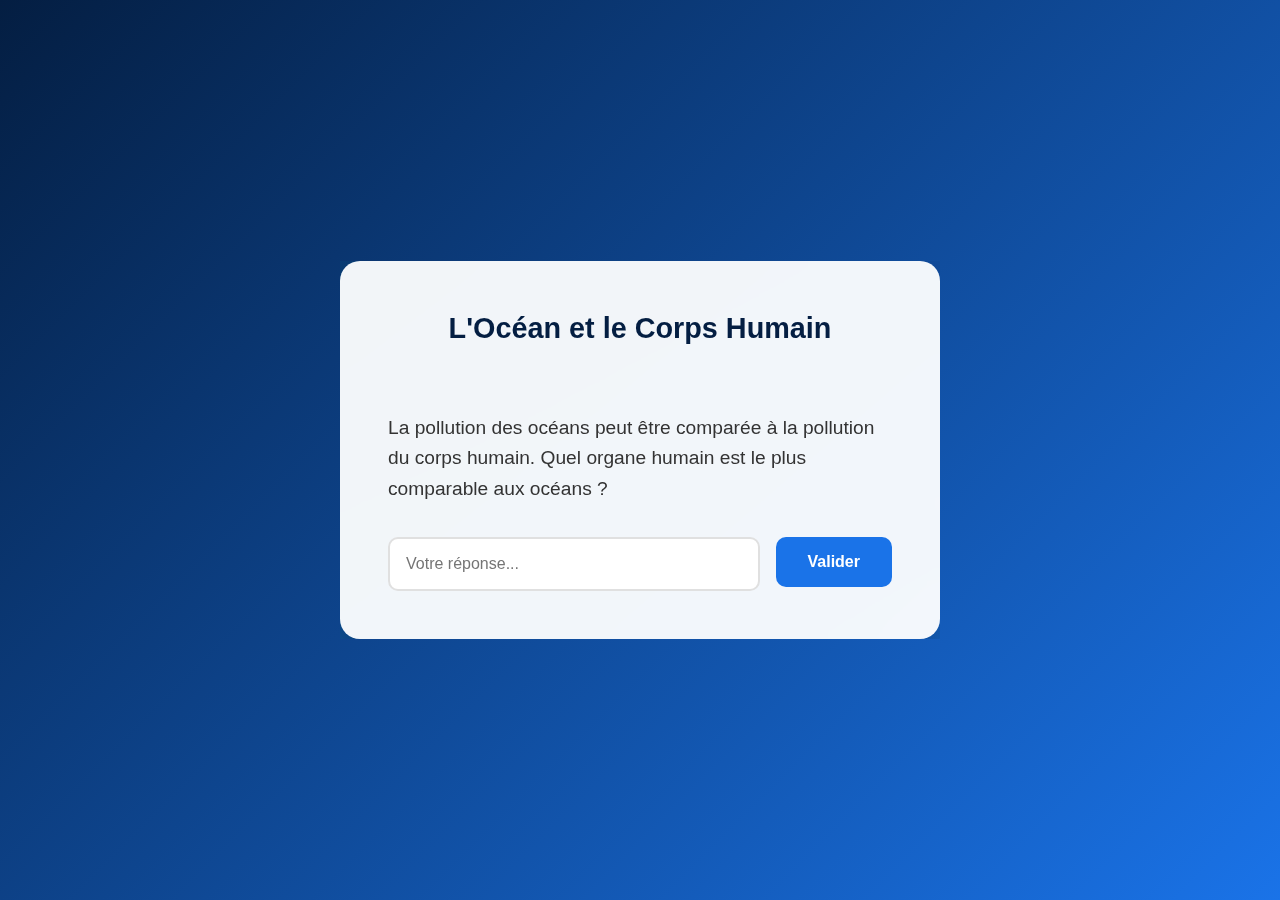
==== Ecran_retourner/index.html @ fedd2780 "premier commit v1" ====
<!DOCTYPE html>
<html lang="fr">
<head>
  <meta charset="UTF-8">
  <meta name="viewport" content="width=device-width, initial-scale=1.0">
  <link rel="stylesheet" href="styles.css">
  <title>Texte à l'envers</title>
</head>
<body id="body">
    <div class="container" id="box">
        <div class="wave"></div>
        <div class="content">
            <h1>L'Océan et le Corps Humain</h1>
            <div class="question-card">
                <p>La pollution des océans peut être comparée à la pollution du corps humain. Quel organe humain est le plus comparable aux océans ?</p>
                <div class="input-group">
                    <input type="text" id="user-input" placeholder="Votre réponse...">
                    <a href="../JeuImage/index.html">
                        <button id="validate-button">
                            <span>Valider</span>
                            <div class="ripple"></div>
                        </button>
                    </a>
                </div>
            </div>
        </div>
    </div>
    <script src="script.js"></script>
</body>
</html>
---- Ecran_retourner/styles.css ----
:root {
    --primary: #1a73e8;
    --secondary: #041e42;
    --accent: #00b4d8;
}

body {
    margin: 0;
    font-family: 'Segoe UI', sans-serif;
    background: linear-gradient(135deg, var(--secondary), var(--primary));
    min-height: 100vh;
    display: flex;
    align-items: center;
    justify-content: center;
}

.container {
    position: relative;
    width: 90%;
    max-width: 600px;
    overflow: hidden;
    transform-origin: center;
    /* Initialement, pas de transformation */
}

/* Animation de rotation une seule fois */
.container.rotate {
    animation: rotateOnce 1s ease forwards; /* Rotation une fois */
}

/* Animation infinie de l'oscillation */
.container.wiggle {
    animation: wiggle 2s linear infinite; /* Oscillation infinie */
    transform: rotateX(180deg); /* Le conteneur reste retourné */
}

/* Keyframes pour la rotation */
@keyframes rotateOnce {
    from {
        transform: rotateX(0deg);
    }
    to {
        transform: rotateX(180deg);
    }
}

/* Keyframes pour l'oscillation */
@keyframes wiggle {
    0%, 7% {
        transform: rotateX(180deg) rotateZ(0);
    }
    15% {
        transform: rotateX(180deg) rotateZ(-15deg);
    }
    20% {
        transform: rotateX(180deg) rotateZ(10deg);
    }
    25% {
        transform: rotateX(180deg) rotateZ(-10deg);
    }
    30% {
        transform: rotateX(180deg) rotateZ(6deg);
    }
    35% {
        transform: rotateX(180deg) rotateZ(-4deg);
    }
    40%, 100% {
        transform: rotateX(180deg) rotateZ(0);
    }
}


.wave {
    position: absolute;
    width: 100%;
    height: 100%;
    background: linear-gradient(45deg, var(--accent), transparent);
    opacity: 0.1;
    animation: wave 8s ease-in-out infinite;
}

.content {
    background: rgba(255, 255, 255, 0.95);
    border-radius: 20px;
    padding: 2rem;
    box-shadow: 0 10px 30px rgba(0, 0, 0, 0.2);
    backdrop-filter: blur(10px);
}

h1 {
    color: var(--secondary);
    text-align: center;
    margin-bottom: 2rem;
    font-size: 1.8rem;
}

.question-card {
    padding: 1rem;
}

p {
    color: #333;
    font-size: 1.2rem;
    line-height: 1.6;
    margin-bottom: 2rem;
}

.input-group {
    display: flex;
    gap: 1rem;
}

input {
    flex: 1;
    padding: 1rem;
    border: 2px solid #e0e0e0;
    border-radius: 10px;
    font-size: 1rem;
    transition: all 0.3s ease;
}

input:focus {
    outline: none;
    border-color: var(--primary);
    box-shadow: 0 0 0 3px rgba(26, 115, 232, 0.2);
}

button {
    padding: 1rem 2rem;
    background: var(--primary);
    color: white;
    border: none;
    border-radius: 10px;
    cursor: pointer;
    font-size: 1rem;
    font-weight: 600;
    transition: transform 0.2s;
    position: relative;
    overflow: hidden;
}

button:hover {
    transform: translateY(-2px);
}

@keyframes wave {
    0%, 100% { transform: translateY(-50%) rotate(0deg); }
    50% { transform: translateY(-30%) rotate(20deg); }
}

.modal {
    position: fixed;
    top: 50%;
    left: 50%;
    transform: translate(-50%, -50%) scale(0.8);
    background: white;
    padding: 2rem;
    border-radius: 15px;
    box-shadow: 0 25px 50px -12px rgba(0, 0, 0, 0.25);
    opacity: 0;
    visibility: hidden;
    transition: all 0.3s ease;
}

.rotate {
    transform: rotate(360deg); /* Animation de rotation */
    background-color: lightcoral; /* Change la couleur */
}
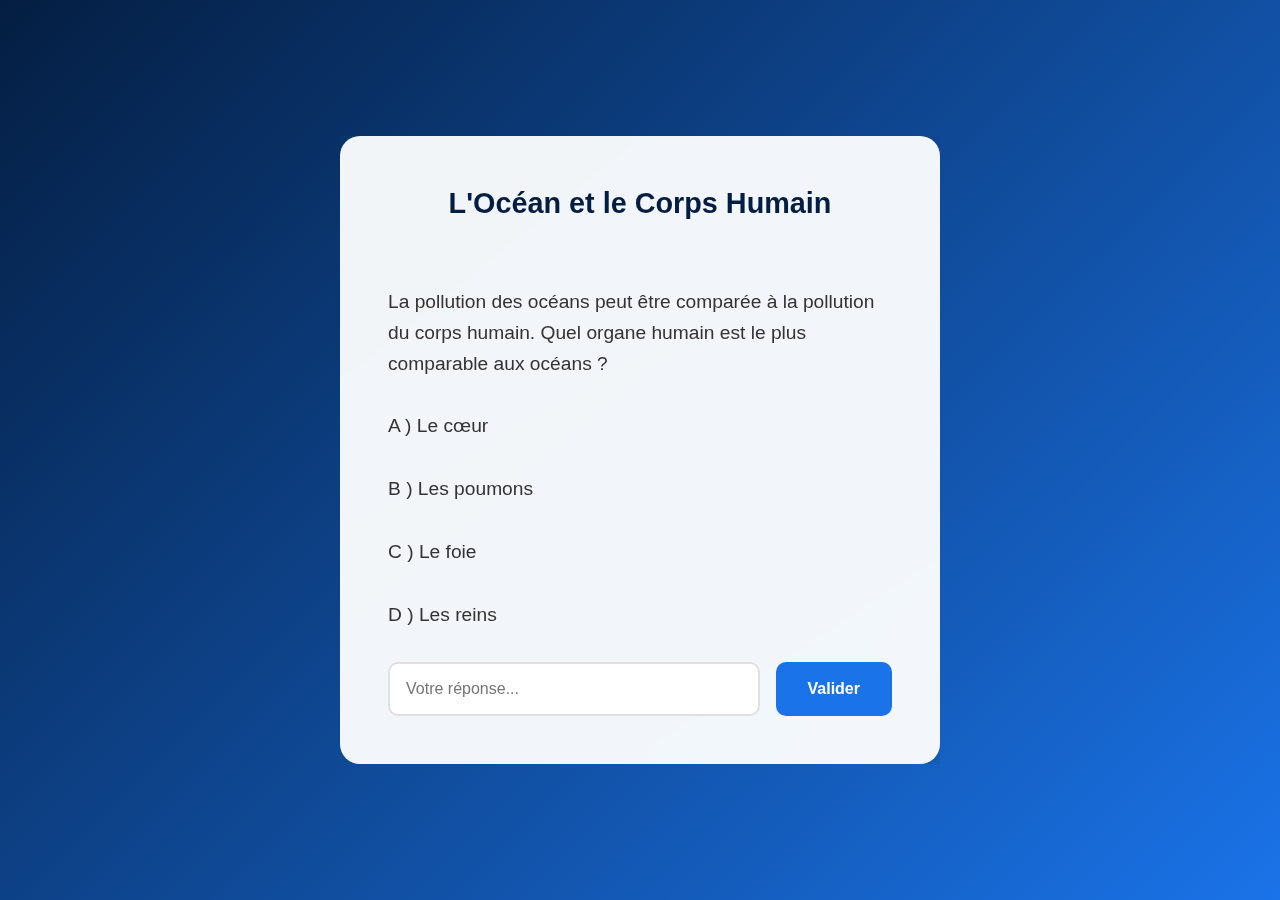
==== commit d0e1ad3c: "v2 jeux antonin" ====
--- a/Ecran_retourner/index.html
+++ b/Ecran_retourner/index.html
@@ -13,14 +13,16 @@
             <h1>L'Océan et le Corps Humain</h1>
             <div class="question-card">
                 <p>La pollution des océans peut être comparée à la pollution du corps humain. Quel organe humain est le plus comparable aux océans ?</p>
+                <p>A ) Le cœur</p>
+                <p>B ) Les poumons</p>
+                <p>C ) Le foie</p>
+                <p>D ) Les reins</p>
                 <div class="input-group">
                     <input type="text" id="user-input" placeholder="Votre réponse...">
-                    <a href="../JeuImage/index.html">
-                        <button id="validate-button">
-                            <span>Valider</span>
-                            <div class="ripple"></div>
-                        </button>
-                    </a>
+                    <button id="validate-button">
+                        <span>Valider</span>
+                        <div class="ripple"></div>
+                    </button>
                 </div>
             </div>
         </div>
--- a/Ecran_retourner/styles.css
+++ b/Ecran_retourner/styles.css
@@ -162,6 +162,12 @@
     transition: all 0.3s ease;
 }
 
+.modal.show {
+    opacity: 1;
+    visibility: visible;
+    transform: translate(-50%, -50%) scale(1);
+}
+
 .rotate {
     transform: rotate(360deg); /* Animation de rotation */
     background-color: lightcoral; /* Change la couleur */
